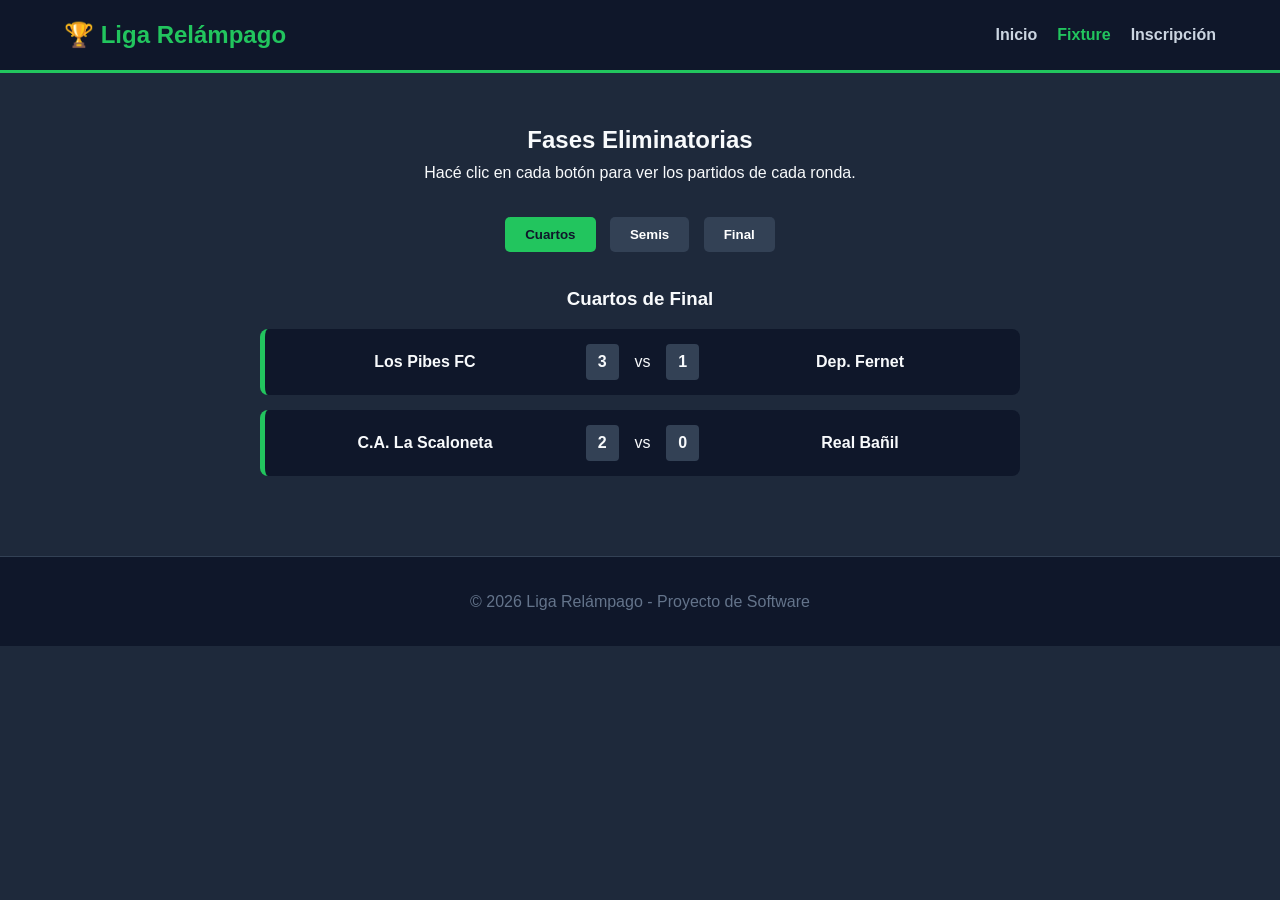
==== fixture.html @ dd6a19dc "Add files via upload" ====
<!DOCTYPE html>
<html lang="es">
<head>
    <meta charset="UTF-8">
    <meta name="viewport" content="width=device-width, initial-scale=1.0">
    <title>Torneo Fútbol - Fixture</title>
    <link rel="stylesheet" href="./styles.css">
</head>
<body>

    <header>
        <div class="logo">🏆 Liga Relámpago</div>
        <nav>
            <ul>
                <li><a href="./index.html">Inicio</a></li>
                <li><a href="./fixture.html" class="active">Fixture</a></li>
                <li><a href="./contacto.html">Inscripción</a></li>
            </ul>
        </nav>
    </header>

    <main class="contenedor-fixture">
        <h2>Fases Eliminatorias</h2>
        <p>Hacé clic en cada botón para ver los partidos de cada ronda.</p>
        
        <div class="filtros">
            <button class="btn-filtro activo" onclick="cambiarRonda('cuartos')">Cuartos</button>
            <button class="btn-filtro" onclick="cambiarRonda('semis')">Semis</button>
            <button class="btn-filtro" onclick="cambiarRonda('final')">Final</button>
        </div>

        <section class="llave-partidos">
            
            <div id="cuartos" class="ronda">
                <h3>Cuartos de Final</h3>
                <div class="partido">
                    <span class="equipo">Los Pibes FC</span> <span class="resultado">3</span> 
                    vs 
                    <span class="resultado">1</span> <span class="equipo">Dep. Fernet</span>
                </div>
                <div class="partido">
                    <span class="equipo">C.A. La Scaloneta</span> <span class="resultado">2</span> 
                    vs 
                    <span class="resultado">0</span> <span class="equipo">Real Bañil</span>
                </div>
            </div>

            <div id="semis" class="ronda" style="display: none;">
                <h3>Semifinales</h3>
                <div class="partido">
                    <span class="equipo">Los Pibes FC</span> <span class="resultado">-</span> 
                    vs 
                    <span class="resultado">-</span> <span class="equipo">C.A. La Scaloneta</span>
                </div>
            </div>

            <div id="final" class="ronda" style="display: none;">
                <h3>Gran Final</h3>
                <div class="partido por-jugar">
                    <span class="equipo">Ganador Semi 1</span> 
                    vs 
                    <span class="equipo">Ganador Semi 2</span>
                </div>
            </div>

        </section>
    </main>

    <footer>
        <p>&copy; 2026 Liga Relámpago - Proyecto de Software</p>
    </footer>

    <script src="./script.js"></script>
</body>
</html>
---- styles.css ----
/* --- ESTILOS GENERALES --- */
* {
    margin: 0;
    padding: 0;
    box-sizing: border-box;
    font-family: 'Segoe UI', Tahoma, Geneva, Verdana, sans-serif;
}

body {
    background-color: #1e293b; /* Fondo oscuro moderno */
    color: #f8fafc;
    line-height: 1.6;
}

/* --- NAVBAR (Barra de Navegación) --- */
header {
    background-color: #0f172a;
    display: flex;
    justify-content: space-between;
    align-items: center;
    padding: 1rem 5%;
    border-bottom: 3px solid #22c55e; /* Línea verde fútbol */
}

.logo {
    font-size: 1.5rem;
    font-weight: bold;
    color: #22c55e;
}

nav ul {
    display: flex;
    list-style: none;
}

nav ul li {
    margin-left: 20px;
}

nav ul li a {
    color: #cbd5e1;
    text-decoration: none;
    font-weight: 600;
    transition: color 0.3s;
}

nav ul li a:hover, nav ul li a.active {
    color: #22c55e;
}

/* --- PÁGINA DE INICIO (Sección Principal) --- */
.hero {
    text-align: center;
    padding: 5rem 1rem;
    background: linear-gradient(rgba(15, 23, 42, 0.8), rgba(15, 23, 42, 0.8));
    border-bottom: 1px solid #334155;
}

.hero h1 {
    font-size: 2.5rem;
    margin-bottom: 1rem;
}

.btn-principal {
    display: inline-block;
    background-color: #22c55e;
    color: #0f172a;
    padding: 10px 20px;
    text-decoration: none;
    font-weight: bold;
    border-radius: 5px;
    margin-top: 1.5rem;
    transition: transform 0.2s;
}

.btn-principal:hover {
    transform: scale(1.05);
}

.detalles {
    padding: 3rem 5%;
    text-align: center;
}

.tarjetas-info {
    display: flex;
    justify-content: center;
    gap: 20px;
    margin-top: 2rem;
    flex-wrap: wrap; /* Se acomoda solo en celulares */
}

.tarjeta {
    background-color: #334155;
    padding: 20px;
    border-radius: 8px;
    width: 280px;
    border-top: 4px solid #22c55e;
}

/* --- INTERFAZ FIXTURE Y PARTIDOS --- */
.contenedor-fixture, .contenedor-formulario {
    max-width: 800px;
    margin: 3rem auto;
    padding: 0 20px;
    text-align: center;
}

.filtros {
    margin: 2rem 0;
}

.btn-filtro {
    background-color: #334155;
    color: white;
    border: none;
    padding: 10px 20px;
    margin: 0 5px;
    cursor: pointer;
    border-radius: 5px;
    font-weight: bold;
    transition: background-color 0.2s;
}

.btn-filtro.activo, .btn-filtro:hover {
    background-color: #22c55e;
    color: #0f172a;
}

.partido {
    background-color: #0f172a;
    padding: 15px;
    margin: 15px 0;
    border-radius: 8px;
    display: flex;
    justify-content: space-between;
    align-items: center;
    border-left: 5px solid #22c55e;
}

.equipo { 
    font-weight: bold; 
    width: 40%; 
}

.resultado { 
    background-color: #334155; 
    padding: 5px 12px; 
    border-radius: 4px; 
    font-weight: bold; 
}

/* --- INTERFAZ FORMULARIO DE INSCRIPCIÓN --- */
form {
    background-color: #0f172a;
    padding: 30px;
    border-radius: 8px;
    text-align: left;
    margin-top: 2rem;
    border-top: 3px solid #22c55e;
}

.grupo-input {
    margin-bottom: 20px;
}

.grupo-input label {
    display: block;
    margin-bottom: 5px;
    font-weight: 600;
}

.grupo-input input {
    width: 100%;
    padding: 10px;
    border-radius: 5px;
    border: 1px solid #334155;
    background-color: #1e293b;
    color: white;
}

.btn-enviar {
    width: 100%;
    background-color: #22c55e;
    color: #0f172a;
    padding: 12px;
    border: none;
    border-radius: 5px;
    font-weight: bold;
    cursor: pointer;
    font-size: 1rem;
}

.btn-enviar:hover {
    background-color: #16a34a;
}

.alerta {
    margin-top: 15px;
    padding: 10px;
    border-radius: 5px;
    display: none;
    font-weight: bold;
    text-align: center;
}
.alerta.error { background-color: #ef4444; color: white; }
.alerta.exito { background-color: #22c55e; color: #0f172a; }

/* --- FOOTER (Pie de página) --- */
footer {
    text-align: center;
    padding: 2rem;
    background-color: #0f172a;
    margin-top: 5rem;
    color: #64748b;
    border-top: 1px solid #334155;
}
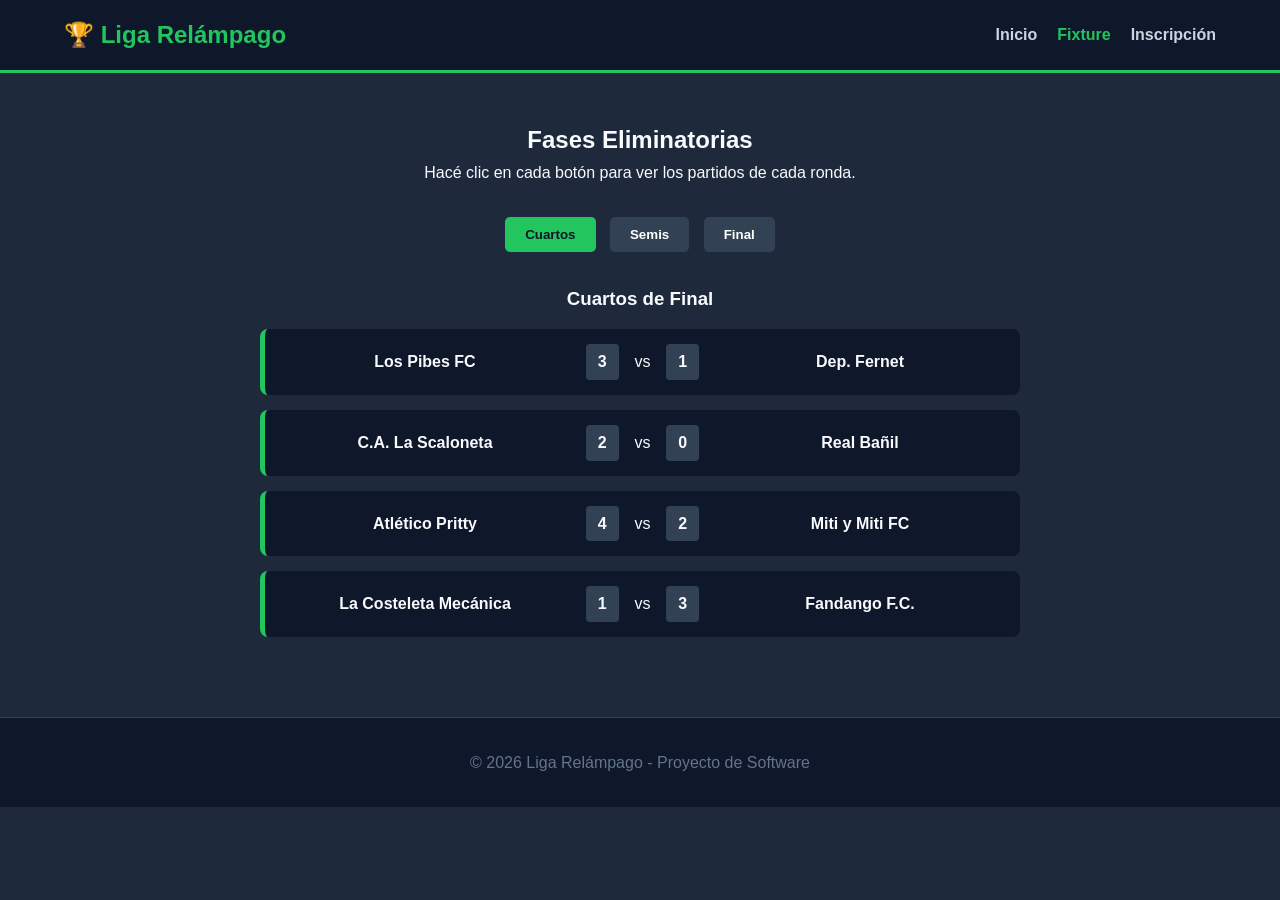
==== commit 87873f68: "Add files via upload" ====
--- a/fixture.html
+++ b/fixture.html
@@ -43,6 +43,16 @@
                     vs 
                     <span class="resultado">0</span> <span class="equipo">Real Bañil</span>
                 </div>
+                <div class="partido">
+                    <span class="equipo">Atlético Pritty</span> <span class="resultado">4</span> 
+                    vs 
+                    <span class="resultado">2</span> <span class="equipo">Miti y Miti FC</span>
+                </div>
+                <div class="partido">
+                    <span class="equipo">La Costeleta Mecánica</span> <span class="resultado">1</span> 
+                    vs 
+                    <span class="resultado">3</span> <span class="equipo">Fandango F.C.</span>
+                </div>
             </div>
 
             <div id="semis" class="ronda" style="display: none;">
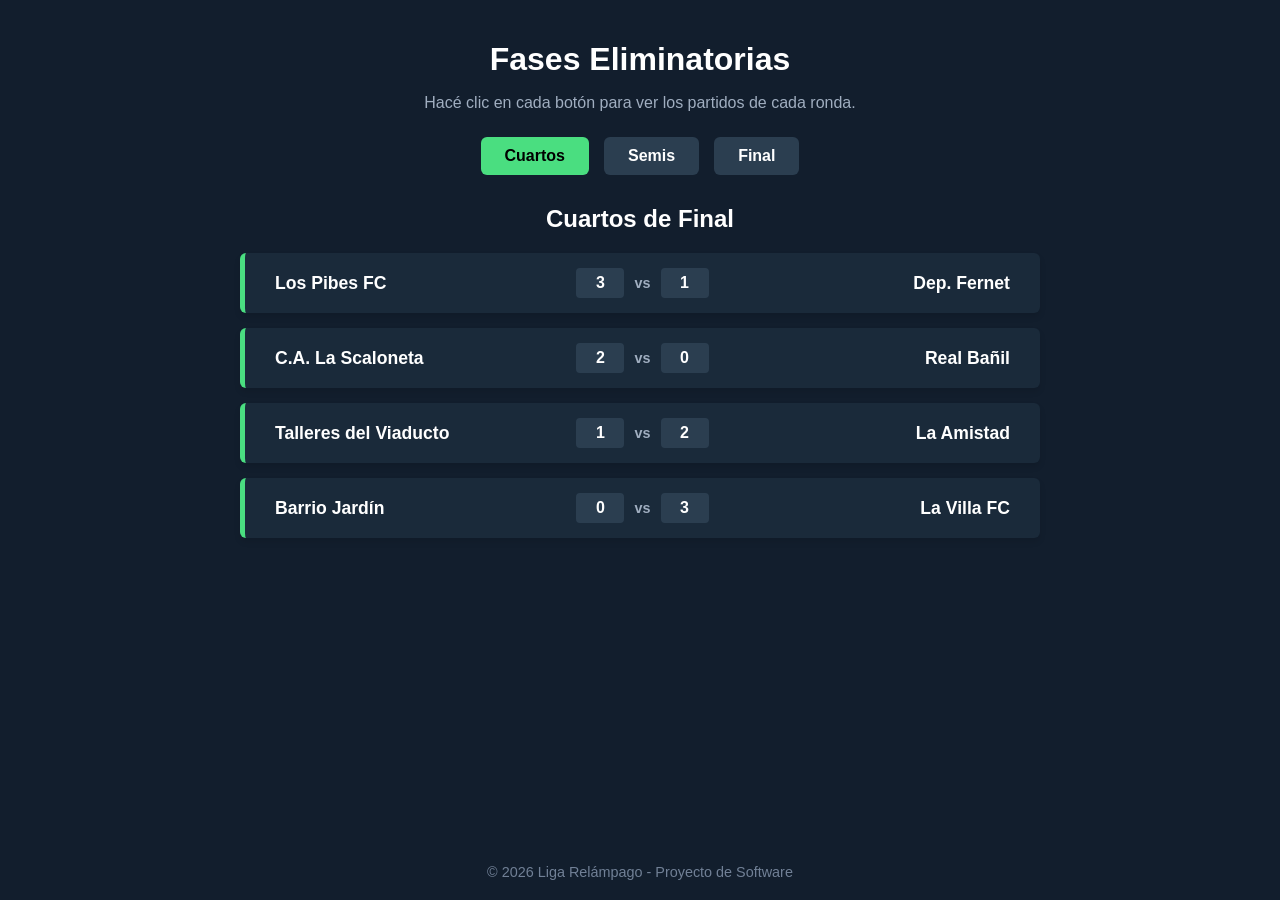
==== commit 2a97dc82: "Add files via upload" ====
--- a/fixture.html
+++ b/fixture.html
@@ -3,83 +3,203 @@
 <head>
     <meta charset="UTF-8">
     <meta name="viewport" content="width=device-width, initial-scale=1.0">
-    <title>Torneo Fútbol - Fixture</title>
-    <link rel="stylesheet" href="./styles.css">
+    <title>Liga Relámpago - Fixture</title>
+    <style>
+        body {
+            background-color: #121e2d;
+            color: #ffffff;
+            font-family: 'Segoe UI', Tahoma, Geneva, Verdana, sans-serif;
+            display: flex;
+            flex-direction: column;
+            align-items: center;
+            justify-content: space-between;
+            min-height: 100vh;
+            margin: 0;
+            padding: 20px;
+            box-sizing: border-box;
+        }
+
+        .container {
+            text-align: center;
+            width: 100%;
+            max-width: 800px;
+        }
+
+        h1 {
+            font-size: 2rem;
+            margin-bottom: 5px;
+        }
+
+        p.subtitle {
+            color: #a0aec0;
+            font-size: 1rem;
+            margin-bottom: 25px;
+        }
+
+        .buttons-container {
+            display: flex;
+            justify-content: center;
+            gap: 15px;
+            margin-bottom: 30px;
+        }
+
+        button {
+            background-color: #2b3e50;
+            color: #ffffff;
+            border: none;
+            padding: 10px 24px;
+            font-size: 1rem;
+            font-weight: bold;
+            border-radius: 6px;
+            cursor: pointer;
+            transition: background-color 0.2s;
+        }
+
+        button.active {
+            background-color: #4ade80;
+            color: #000000;
+        }
+
+        h2.round-title {
+            font-size: 1.5rem;
+            margin-bottom: 20px;
+        }
+
+        .matches-list {
+            display: flex;
+            flex-direction: column;
+            gap: 15px;
+        }
+
+        .match-card {
+            background-color: #1a2a3a;
+            border-left: 5px solid #4ade80;
+            border-radius: 6px;
+            display: flex;
+            justify-content: space-between;
+            align-items: center;
+            padding: 15px 30px;
+            box-shadow: 0 4px 6px rgba(0,0,0,0.1);
+        }
+
+        .team {
+            font-weight: bold;
+            font-size: 1.1rem;
+            width: 35%;
+        }
+
+        .team.home { text-align: left; }
+        .team.away { text-align: right; }
+
+        .score-container {
+            display: flex;
+            align-items: center;
+            gap: 10px;
+            font-weight: bold;
+        }
+
+        .score {
+            background-color: #2b3e50;
+            padding: 6px 14px;
+            border-radius: 4px;
+            min-width: 20px;
+            text-align: center;
+        }
+
+        .vs {
+            color: #a0aec0;
+            font-size: 0.9rem;
+        }
+
+        footer {
+            color: #718096;
+            font-size: 0.9rem;
+            margin-top: 40px;
+            text-align: center;
+        }
+    </style>
 </head>
 <body>
 
-    <header>
-        <div class="logo">🏆 Liga Relámpago</div>
-        <nav>
-            <ul>
-                <li><a href="./index.html">Inicio</a></li>
-                <li><a href="./fixture.html" class="active">Fixture</a></li>
-                <li><a href="./contacto.html">Inscripción</a></li>
-            </ul>
-        </nav>
-    </header>
-
-    <main class="contenedor-fixture">
-        <h2>Fases Eliminatorias</h2>
-        <p>Hacé clic en cada botón para ver los partidos de cada ronda.</p>
-        
-        <div class="filtros">
-            <button class="btn-filtro activo" onclick="cambiarRonda('cuartos')">Cuartos</button>
-            <button class="btn-filtro" onclick="cambiarRonda('semis')">Semis</button>
-            <button class="btn-filtro" onclick="cambiarRonda('final')">Final</button>
+    <div class="container">
+        <h1>Fases Eliminatorias</h1>
+        <p class="subtitle">Hacé clic en cada botón para ver los partidos de cada ronda.</p>
+
+        <div class="buttons-container">
+            <button id="btn-cuartos" onclick="cambiarRonda('cuartos')">Cuartos</button>
+            <button id="btn-semis" onclick="cambiarRonda('semis')">Semis</button>
+            <button id="btn-final" onclick="cambiarRonda('final')">Final</button>
         </div>
 
-        <section class="llave-partidos">
-            
-            <div id="cuartos" class="ronda">
-                <h3>Cuartos de Final</h3>
-                <div class="partido">
-                    <span class="equipo">Los Pibes FC</span> <span class="resultado">3</span> 
-                    vs 
-                    <span class="resultado">1</span> <span class="equipo">Dep. Fernet</span>
-                </div>
-                <div class="partido">
-                    <span class="equipo">C.A. La Scaloneta</span> <span class="resultado">2</span> 
-                    vs 
-                    <span class="resultado">0</span> <span class="equipo">Real Bañil</span>
-                </div>
-                <div class="partido">
-                    <span class="equipo">Atlético Pritty</span> <span class="resultado">4</span> 
-                    vs 
-                    <span class="resultado">2</span> <span class="equipo">Miti y Miti FC</span>
-                </div>
-                <div class="partido">
-                    <span class="equipo">La Costeleta Mecánica</span> <span class="resultado">1</span> 
-                    vs 
-                    <span class="resultado">3</span> <span class="equipo">Fandango F.C.</span>
-                </div>
+        <h2 class="round-title" id="titulo-ronda">Cuartos de Final</h2>
+
+        <div class="matches-list" id="contenedor-partidos">
             </div>
-
-            <div id="semis" class="ronda" style="display: none;">
-                <h3>Semifinales</h3>
-                <div class="partido">
-                    <span class="equipo">Los Pibes FC</span> <span class="resultado">-</span> 
-                    vs 
-                    <span class="resultado">-</span> <span class="equipo">C.A. La Scaloneta</span>
-                </div>
-            </div>
-
-            <div id="final" class="ronda" style="display: none;">
-                <h3>Gran Final</h3>
-                <div class="partido por-jugar">
-                    <span class="equipo">Ganador Semi 1</span> 
-                    vs 
-                    <span class="equipo">Ganador Semi 2</span>
-                </div>
-            </div>
-
-        </section>
-    </main>
+    </div>
 
     <footer>
-        <p>&copy; 2026 Liga Relámpago - Proyecto de Software</p>
+        © 2026 Liga Relámpago - Proyecto de Software
     </footer>
 
-    <script src="./script.js"></script>
+    <script>
+        // Estructura de datos con TODOS los partidos ordenados por fase
+        const torneo = {
+            cuartos: [
+                { local: "Los Pibes FC", scoreLocal: 3, visitante: "Dep. Fernet", scoreVisitante: 1 },
+                { local: "C.A. La Scaloneta", scoreLocal: 2, visitante: "Real Bañil", scoreVisitante: 0 },
+                { local: "Talleres del Viaducto", scoreLocal: 1, visitante: "La Amistad", scoreVisitante: 2 },
+                { local: "Barrio Jardín", scoreLocal: 0, visitante: "La Villa FC", scoreVisitante: 3 }
+            ],
+            semis: [
+                { local: "Los Pibes FC", scoreLocal: 2, visitante: "La Amistad", scoreVisitante: 1 },
+                { local: "C.A. La Scaloneta", scoreLocal: 3, visitante: "La Villa FC", scoreVisitante: 0 }
+            ],
+            final: [
+                { local: "Los Pibes FC", scoreLocal: "-", visitante: "C.A. La Scaloneta", scoreVisitante: "-" }
+            ]
+        };
+
+        // Función para cambiar de pestaña y redibujar la pantalla
+        function cambiarRonda(ronda) {
+            // 1. Desactivar todos los botones y activar el seleccionado
+            document.getElementById('btn-cuartos').classList.remove('active');
+            document.getElementById('btn-semis').classList.remove('active');
+            document.getElementById('btn-final').classList.remove('active');
+            document.getElementById('btn-' + ronda).classList.add('active');
+
+            // 2. Cambiar el título superior automáticamente según la ronda
+            const tituloHtml = document.getElementById('titulo-ronda');
+            if (ronda === 'cuartos') tituloHtml.innerText = "Cuartos de Final";
+            if (ronda === 'semis') tituloHtml.innerText = "Semifinales";
+            if (ronda === 'final') tituloHtml.innerText = "Gran Final";
+
+            // 3. Limpiar y dibujar los partidos correspondientes
+            const contenedor = document.getElementById('contenedor-partidos');
+            contenedor.innerHTML = ""; // Vacía lo que había antes
+
+            const partidos = torneo[ronda];
+
+            partidos.forEach(partido => {
+                const tarjetaMatch = `
+                    <div class="match-card">
+                        <div class="team home">${partido.local}</div>
+                        <div class="score-container">
+                            <div class="score">${partido.scoreLocal}</div>
+                            <span class="vs">vs</span>
+                            <div class="score">${partido.scoreVisitante}</div>
+                        </div>
+                        <div class="team away">${partido.visitante}</div>
+                    </div>
+                `;
+                contenedor.innerHTML += tarjetaMatch;
+            });
+        }
+
+        // Al cargar la página por primera vez, mostramos Cuartos por defecto
+        window.onload = function() {
+            cambiarRonda('cuartos');
+        };
+    </script>
+
 </body>
 </html>
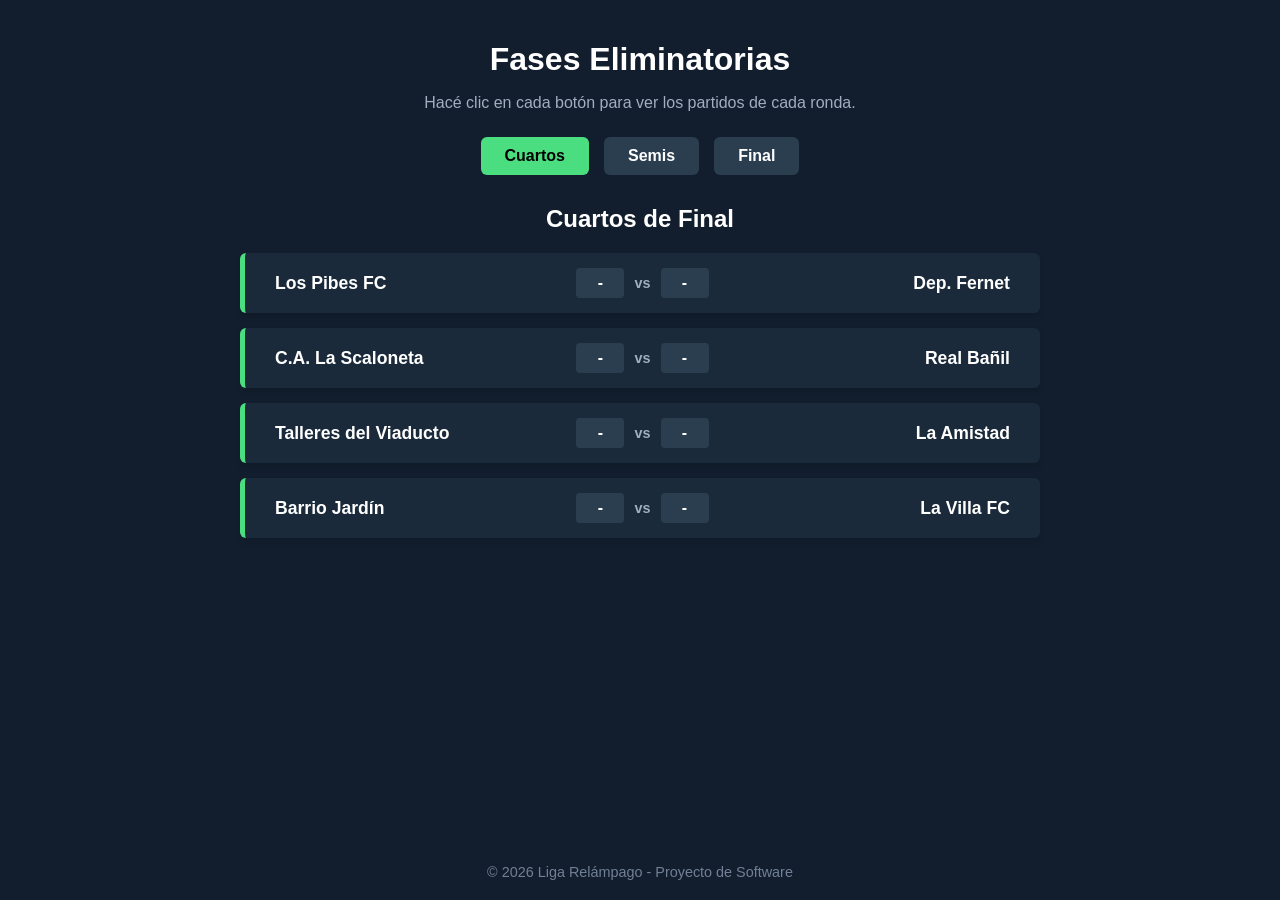
==== commit 4d3635a1: "Add files via upload" ====
--- a/fixture.html
+++ b/fixture.html
@@ -142,20 +142,20 @@
     </footer>
 
     <script>
-        // Estructura de datos con TODOS los partidos ordenados por fase
+        // Estructura de datos con todos los casilleros vacíos ("-")
         const torneo = {
             cuartos: [
-                { local: "Los Pibes FC", scoreLocal: 3, visitante: "Dep. Fernet", scoreVisitante: 1 },
-                { local: "C.A. La Scaloneta", scoreLocal: 2, visitante: "Real Bañil", scoreVisitante: 0 },
-                { local: "Talleres del Viaducto", scoreLocal: 1, visitante: "La Amistad", scoreVisitante: 2 },
-                { local: "Barrio Jardín", scoreLocal: 0, visitante: "La Villa FC", scoreVisitante: 3 }
+                { local: "Los Pibes FC", scoreLocal: "-", visitante: "Dep. Fernet", scoreVisitante: "-" },
+                { local: "C.A. La Scaloneta", scoreLocal: "-", visitante: "Real Bañil", scoreVisitante: "-" },
+                { local: "Talleres del Viaducto", scoreLocal: "-", visitante: "La Amistad", scoreVisitante: "-" },
+                { local: "Barrio Jardín", scoreLocal: "-", visitante: "La Villa FC", scoreVisitante: "-" }
             ],
             semis: [
-                { local: "Los Pibes FC", scoreLocal: 2, visitante: "La Amistad", scoreVisitante: 1 },
-                { local: "C.A. La Scaloneta", scoreLocal: 3, visitante: "La Villa FC", scoreVisitante: 0 }
+                { local: "Ganador Cuartos 1", scoreLocal: "-", visitante: "Ganador Cuartos 3", scoreVisitante: "-" },
+                { local: "Ganador Cuartos 2", scoreLocal: "-", visitante: "Ganador Cuartos 4", scoreVisitante: "-" }
             ],
             final: [
-                { local: "Los Pibes FC", scoreLocal: "-", visitante: "C.A. La Scaloneta", scoreVisitante: "-" }
+                { local: "Ganador Semi 1", scoreLocal: "-", visitante: "Ganador Semi 2", scoreVisitante: "-" }
             ]
         };
 
@@ -175,7 +175,7 @@
 
             // 3. Limpiar y dibujar los partidos correspondientes
             const contenedor = document.getElementById('contenedor-partidos');
-            contenedor.innerHTML = ""; // Vacía lo que había antes
+            contenedor.innerHTML = ""; 
 
             const partidos = torneo[ronda];
 
@@ -195,7 +195,7 @@
             });
         }
 
-        // Al cargar la página por primera vez, mostramos Cuartos por defecto
+        // Al cargar la página por primera vez, muestra Cuartos
         window.onload = function() {
             cambiarRonda('cuartos');
         };
